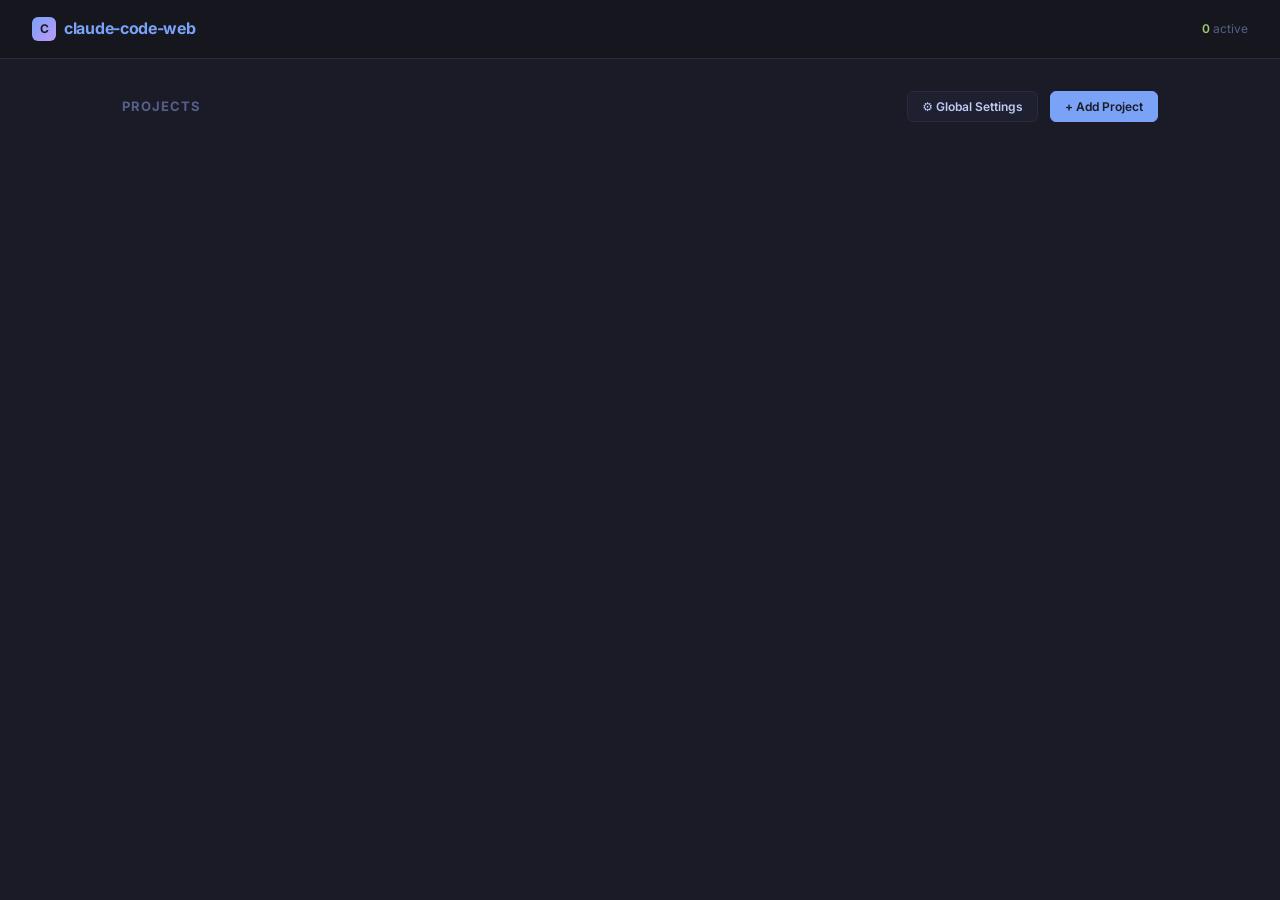
==== public/dashboard.html @ e7f1549d "feat: implement core backend server and frontend dashboard interface for project management" ====
<!DOCTYPE html>
<html lang="en">
<head>
  <meta charset="UTF-8">
  <meta name="viewport" content="width=device-width, initial-scale=1.0, viewport-fit=cover">
  <title>claude-code-web · Dashboard</title>
  <meta name="description" content="Multi-project workspace manager for Claude Code">
  <link rel="preconnect" href="https://fonts.googleapis.com">
  <link rel="preconnect" href="https://fonts.gstatic.com" crossorigin>
  <link href="https://fonts.googleapis.com/css2?family=Inter:wght@400;500;600;700&family=JetBrains+Mono:wght@400;600&display=swap" rel="stylesheet">
  <style>
    :root {
      --bg:           #1a1b26;
      --surface:      #16161e;
      --surface2:     #1e2030;
      --surface3:     #24283b;
      --border:       #2a2b3d;
      --border-hover: #3d3f58;
      --text:         #c0caf5;
      --text-muted:   #565f89;
      --text-dim:     #414868;
      --accent:       #7aa2f7;
      --accent-dim:   rgba(122,162,247,0.12);
      --green:        #9ece6a;
      --green-dim:    rgba(158,206,106,0.12);
      --red:          #f7768e;
      --red-dim:      rgba(247,118,142,0.12);
      --yellow:       #e0af68;
      --yellow-dim:   rgba(224,175,104,0.12);
      --orange:       #ff9e64;
      --purple:       #bb9af7;
      --font-sans:    'Inter', system-ui, -apple-system, sans-serif;
      --font-mono:    'JetBrains Mono', 'Fira Code', monospace;
    }

    *, *::before, *::after { box-sizing: border-box; margin: 0; padding: 0; }

    body {
      background: var(--bg);
      color: var(--text);
      font-family: var(--font-sans);
      font-size: 14px;
      line-height: 1.6;
      min-height: 100vh;
    }

    /* ── Header ─────────────────────────────────────────────────────── */
    .header {
      background: var(--surface);
      border-bottom: 1px solid var(--border);
      padding: 16px 32px;
      display: flex;
      align-items: center;
      gap: 16px;
      position: sticky;
      top: 0;
      z-index: 100;
      backdrop-filter: blur(12px);
    }

    .header-logo {
      font-size: 16px;
      font-weight: 700;
      color: var(--accent);
      letter-spacing: -0.3px;
      display: flex;
      align-items: center;
      gap: 8px;
    }

    .header-logo-icon {
      width: 24px;
      height: 24px;
      background: linear-gradient(135deg, var(--accent), var(--purple));
      border-radius: 6px;
      display: flex;
      align-items: center;
      justify-content: center;
      font-size: 12px;
      color: #1a1b26;
      font-weight: 700;
    }

    .header-workspace {
      font-family: var(--font-mono);
      font-size: 12px;
      color: var(--text-muted);
      padding: 4px 10px;
      background: var(--surface2);
      border-radius: 4px;
      max-width: 400px;
      overflow: hidden;
      text-overflow: ellipsis;
      white-space: nowrap;
    }

    .header-right {
      margin-left: auto;
      display: flex;
      align-items: center;
      gap: 12px;
    }

    .header-stat {
      font-size: 12px;
      color: var(--text-muted);
    }
    .header-stat strong {
      color: var(--green);
      font-weight: 600;
    }

    /* ── Main content ───────────────────────────────────────────────── */
    .main {
      max-width: 1100px;
      margin: 0 auto;
      padding: 32px 32px 80px;
    }

    /* ── Section header ─────────────────────────────────────────────── */
    .section-header {
      display: flex;
      align-items: center;
      justify-content: space-between;
      margin-bottom: 20px;
    }

    .section-title {
      font-size: 13px;
      font-weight: 700;
      text-transform: uppercase;
      letter-spacing: 1px;
      color: var(--text-muted);
    }

    /* ── Project grid ───────────────────────────────────────────────── */
    .project-grid {
      display: grid;
      grid-template-columns: repeat(auto-fill, minmax(320px, 1fr));
      gap: 16px;
      margin-bottom: 40px;
    }

    .project-card {
      background: var(--surface);
      border: 1px solid var(--border);
      border-radius: 12px;
      padding: 20px;
      transition: all 0.2s ease;
      position: relative;
      cursor: default;
    }
    .project-card:hover {
      border-color: var(--border-hover);
      transform: translateY(-1px);
      box-shadow: 0 4px 20px rgba(0,0,0,0.3);
    }

    .project-card-header {
      display: flex;
      align-items: flex-start;
      gap: 12px;
      margin-bottom: 12px;
    }

    .project-icon {
      width: 40px;
      height: 40px;
      border-radius: 10px;
      background: var(--accent-dim);
      display: flex;
      align-items: center;
      justify-content: center;
      font-size: 18px;
      flex-shrink: 0;
    }

    .project-info {
      flex: 1;
      min-width: 0;
    }

    .project-name {
      font-size: 15px;
      font-weight: 600;
      color: var(--text);
      margin-bottom: 2px;
      overflow: hidden;
      text-overflow: ellipsis;
      white-space: nowrap;
    }

    .project-path {
      font-family: var(--font-mono);
      font-size: 11px;
      color: var(--text-dim);
      overflow: hidden;
      text-overflow: ellipsis;
      white-space: nowrap;
    }

    .project-status {
      position: absolute;
      top: 16px;
      right: 16px;
      font-size: 10px;
      font-weight: 600;
      padding: 3px 8px;
      border-radius: 12px;
      letter-spacing: 0.3px;
      text-transform: uppercase;
    }
    .project-status.idle     { background: var(--surface2); color: var(--text-muted); }
    .project-status.starting { background: var(--yellow-dim); color: var(--yellow); }
    .project-status.running  { background: var(--green-dim); color: var(--green); }
    .project-status.stopped  { background: var(--red-dim); color: var(--red); }

    .project-actions {
      display: flex;
      gap: 8px;
      margin-top: 16px;
      padding-top: 14px;
      border-top: 1px solid var(--border);
    }

    .btn {
      padding: 7px 14px;
      border-radius: 6px;
      border: 1px solid var(--border);
      background: var(--surface2);
      color: var(--text);
      font-size: 12px;
      font-weight: 600;
      cursor: pointer;
      transition: all 0.15s;
      font-family: var(--font-sans);
      display: flex;
      align-items: center;
      gap: 5px;
    }
    .btn:hover { border-color: var(--accent); color: var(--accent); background: var(--accent-dim); }
    .btn:disabled { opacity: 0.35; cursor: default; pointer-events: none; }

    .btn-primary {
      background: var(--accent);
      border-color: var(--accent);
      color: #1a1b26;
    }
    .btn-primary:hover { opacity: 0.85; border-color: var(--accent); color: #1a1b26; background: var(--accent); }

    .btn-danger {
      border-color: transparent;
      background: transparent;
      color: var(--text-muted);
    }
    .btn-danger:hover { color: var(--red); border-color: var(--red); background: var(--red-dim); }

    .btn-start { border-color: var(--green); color: var(--green); background: var(--green-dim); }
    .btn-start:hover { opacity: 0.85; }

    .btn-stop { border-color: var(--red); color: var(--red); background: var(--red-dim); }
    .btn-stop:hover { opacity: 0.85; }

    /* ── Empty state ────────────────────────────────────────────────── */
    .empty-state {
      text-align: center;
      padding: 60px 20px;
      color: var(--text-muted);
    }
    .empty-state-icon {
      font-size: 48px;
      margin-bottom: 16px;
      opacity: 0.5;
    }
    .empty-state-title {
      font-size: 16px;
      font-weight: 600;
      color: var(--text);
      margin-bottom: 8px;
    }
    .empty-state-text {
      font-size: 13px;
      max-width: 400px;
      margin: 0 auto;
    }

    /* ── Add project panel ──────────────────────────────────────────── */
    .add-panel {
      background: var(--surface);
      border: 1px solid var(--border);
      border-radius: 12px;
      overflow: hidden;
    }

    .add-tabs {
      display: flex;
      border-bottom: 1px solid var(--border);
    }
    .add-tab {
      flex: 1;
      padding: 12px 16px;
      font-size: 12px;
      font-weight: 600;
      color: var(--text-muted);
      background: transparent;
      border: none;
      cursor: pointer;
      transition: all 0.15s;
      text-align: center;
      font-family: var(--font-sans);
    }
    .add-tab:hover { color: var(--text); background: rgba(255,255,255,0.02); }
    .add-tab.active {
      color: var(--accent);
      box-shadow: inset 0 -2px 0 var(--accent);
      background: rgba(122,162,247,0.04);
    }

    .add-body {
      padding: 20px;
    }

    .add-form {
      display: none;
      gap: 12px;
      flex-direction: column;
    }
    .add-form.active { display: flex; }

    .form-label {
      font-size: 11px;
      font-weight: 600;
      text-transform: uppercase;
      letter-spacing: 0.5px;
      color: var(--text-muted);
      margin-bottom: 4px;
    }

    .form-input {
      width: 100%;
      padding: 10px 14px;
      background: var(--bg);
      border: 1px solid var(--border);
      border-radius: 8px;
      color: var(--text);
      font-family: var(--font-mono);
      font-size: 13px;
      outline: none;
      transition: border-color 0.15s;
    }
    .form-input:focus { border-color: var(--accent); }
    .form-input::placeholder { color: var(--text-dim); }

    .form-hint {
      font-size: 11px;
      color: var(--text-dim);
    }

    .form-actions {
      display: flex;
      gap: 10px;
      justify-content: flex-end;
    }

    .form-error {
      font-size: 12px;
      color: var(--red);
      display: none;
    }
    .form-error.show { display: block; }

    /* ── Loading state ──────────────────────────────────────────────── */
    .loading-spinner {
      display: inline-block;
      width: 16px;
      height: 16px;
      border: 2px solid var(--border);
      border-top-color: var(--accent);
      border-radius: 50%;
      animation: spin 0.6s linear infinite;
    }
    @keyframes spin { to { transform: rotate(360deg); } }

    /* ── Toast notification ─────────────────────────────────────────── */
    .toast {
      position: fixed;
      bottom: 24px;
      right: 24px;
      background: var(--surface2);
      border: 1px solid var(--border);
      border-radius: 8px;
      padding: 12px 16px;
      font-size: 13px;
      color: var(--text);
      box-shadow: 0 8px 32px rgba(0,0,0,0.4);
      z-index: 1000;
      animation: slideUp 0.3s ease-out;
      display: none;
    }
    .toast.show { display: block; }
    .toast.error { border-color: var(--red); color: var(--red); }
    .toast.success { border-color: var(--green); color: var(--green); }
    @keyframes slideUp {
      from { opacity: 0; transform: translateY(10px); }
      to { opacity: 1; transform: translateY(0); }
    }

    /* ── Config modal ───────────────────────────────────────────────── */
    .modal-overlay {
      position: fixed;
      inset: 0;
      background: rgba(0,0,0,0.6);
      z-index: 200;
      display: none;
      align-items: center;
      justify-content: center;
      backdrop-filter: blur(4px);
    }
    .modal-overlay.show { display: flex; }

    .modal {
      background: var(--surface);
      border: 1px solid var(--border);
      border-radius: 12px;
      padding: 24px;
      width: 480px;
      max-width: 90vw;
      box-shadow: 0 24px 48px rgba(0,0,0,0.5);
    }

    .modal-title {
      font-size: 16px;
      font-weight: 700;
      margin-bottom: 16px;
      color: var(--accent);
    }

    .modal-field {
      margin-bottom: 14px;
    }

    .modal-actions {
      display: flex;
      gap: 10px;
      justify-content: flex-end;
      margin-top: 20px;
    }

    /* ── Responsive ─────────────────────────────────────────────────── */
    @media (max-width: 600px) {
      .header { padding: 12px 16px; gap: 10px; }
      .main { padding: 16px 16px 60px; }
      .project-grid { grid-template-columns: 1fr; gap: 12px; }
      .project-card { padding: 16px; }
      .add-tabs { flex-wrap: wrap; }
    }
  </style>
</head>
<body>

<div class="header">
  <div class="header-logo">
    <div class="header-logo-icon">C</div>
    <span>claude-code-web</span>
  </div>
  <div class="header-right">
    <div class="header-stat"><strong id="active-count">0</strong> active</div>
  </div>
</div>

<div class="main">
  <div class="section-header">
    <h1 class="section-title">Projects</h1>
    <div>
      <button class="btn" onclick="openGlobalConfigModal()" style="display:inline-flex;margin-right:8px;">⚙ Global Settings</button>
      <button class="btn btn-primary" onclick="openAddModal()" style="display:inline-flex;">+ Add Project</button>
    </div>
  </div>

  <div id="project-grid" class="project-grid">
    <!-- populated by JS -->
  </div>

  <div id="empty-state" class="empty-state" style="display:none">
    <div class="empty-state-icon">📁</div>
    <div class="empty-state-title">No projects yet</div>
    <div class="empty-state-text">Add a folder from your workspace, create a new repository, or clone one from the internet.</div>
  </div>

<!-- Add Project Modal -->
<div class="modal-overlay" id="add-modal">
  <div class="modal" style="padding: 0; max-width: 500px; width: 100%; border-radius: 12px; overflow: hidden;">
    <div style="display: flex; justify-content: space-between; align-items: center; padding: 16px 20px; border-bottom: 1px solid var(--border);">
      <h2 class="modal-title" style="margin: 0; font-size: 14px;">Add Project</h2>
      <button class="btn btn-danger" onclick="closeAddModal()" style="padding: 4px 8px;">✕</button>
    </div>
    <div class="add-tabs">
      <button class="add-tab active" data-tab="folder" onclick="switchTab('folder')">📂 Existing Folder</button>
      <button class="add-tab" data-tab="create" onclick="switchTab('create')">✨ New Repo</button>
      <button class="add-tab" data-tab="clone" onclick="switchTab('clone')">🔗 Git Clone</button>
    </div>
    <div class="add-body">

      <div class="add-form active" id="form-folder">
        <div>
          <div class="form-label">Folder path (relative to workspace)</div>
          <input class="form-input" id="input-folder-path" list="workspace-folders" placeholder="e.g. my-project">
          <datalist id="workspace-folders"></datalist>
          <div class="form-hint">Must be inside the workspace directory</div>
        </div>
        <div class="form-error" id="error-folder"></div>
        <div class="form-actions">
          <button class="btn btn-primary" id="btn-add-folder" onclick="addFolder()">Add Folder</button>
        </div>
      </div>

      <div class="add-form" id="form-create">
        <div>
          <div class="form-label">Repository name</div>
          <input class="form-input" id="input-repo-name" placeholder="e.g. my-new-project">
          <div class="form-hint">A new directory with git init will be created in the workspace</div>
        </div>
        <div class="form-error" id="error-create"></div>
        <div class="form-actions">
          <button class="btn btn-primary" id="btn-create-repo" onclick="createRepo()">Create Repo</button>
        </div>
      </div>

      <div class="add-form" id="form-clone">
        <div>
          <div class="form-label">Git URL</div>
          <input class="form-input" id="input-clone-url" placeholder="https://github.com/user/repo.git or git@github.com:user/repo.git">
        </div>
        <div>
          <div class="form-label">Name (optional)</div>
          <input class="form-input" id="input-clone-name" placeholder="auto-detected from URL">
        </div>
        <div class="form-error" id="error-clone"></div>
        <div class="form-actions">
          <button class="btn btn-primary" id="btn-clone" onclick="cloneRepo()">Clone</button>
        </div>
      </div>

    </div>
  </div>
</div>

<!-- Global Config Modal -->
<div class="modal-overlay" id="global-config-modal">
  <div class="modal">
    <div class="modal-title">⚙ Global Configuration</div>
    <div class="modal-field">
      <div class="form-label">Global Claude Args (one per line)</div>
      <textarea class="form-input" id="global-config-claude-args" rows="4" placeholder="--model&#10;sonnet" style="resize:vertical;font-family:var(--font-mono);font-size:12px;"></textarea>
      <div class="form-hint">These arguments will be used for all projects unless overridden.</div>
    </div>
    <div class="modal-field">
      <div class="form-label">Voice Dictation Language</div>
      <select class="form-input" id="global-config-dictate-lang" style="font-size:14px; padding:8px 12px; border-radius:6px; background:var(--bg); border:1px solid var(--border); color:var(--text); width:100%;">
        <option value="en-US">English</option>
        <option value="vi-VN">Vietnamese</option>
        <option value="zh-CN">Chinese (Simplified)</option>
        <option value="ja-JP">Japanese</option>
        <option value="ko-KR">Korean</option>
        <option value="es-ES">Spanish</option>
        <option value="fr-FR">French</option>
        <option value="de-DE">German</option>
      </select>
    </div>
    <div class="modal-actions">
      <button class="btn" onclick="closeGlobalConfigModal()">Cancel</button>
      <button class="btn btn-primary" onclick="saveGlobalConfig()">Save</button>
    </div>
  </div>
</div>

<!-- Project Config Modal -->
<div class="modal-overlay" id="config-modal">
  <div class="modal">
    <div class="modal-title">⚙ Project Configuration</div>
    <input type="hidden" id="config-project-id">
    <div class="modal-field">
      <div class="form-label">Display Name</div>
      <input class="form-input" id="config-name" placeholder="Project name">
    </div>
    <div class="modal-field">
      <div class="form-label">Claude Args (one per line)</div>
      <textarea class="form-input" id="config-claude-args" rows="4" placeholder="--model&#10;sonnet" style="resize:vertical;font-family:var(--font-mono);font-size:12px;"></textarea>
      <div class="form-hint">Override global Claude arguments for this project</div>
    </div>
    <div class="modal-actions">
      <button class="btn" onclick="closeConfigModal()">Cancel</button>
      <button class="btn btn-primary" onclick="saveConfig()">Save</button>
    </div>
  </div>
</div>

<!-- Auth Modal -->
<div class="modal-overlay" id="auth-modal" style="z-index: 10000; background: var(--bg);">
  <div class="modal">
    <div class="modal-title">Authentication Required</div>
    <div class="modal-field">
      <div class="form-label">Password</div>
      <input type="password" class="form-input" id="auth-password" onkeydown="if(event.key==='Enter') submitAuth()">
    </div>
    <div class="form-error" id="auth-error"></div>
    <div class="modal-actions">
      <button class="btn btn-primary" style="width: 100%" onclick="submitAuth()">Login</button>
    </div>
  </div>
</div>

<!-- Toast -->
<div class="toast" id="toast"></div>

<script>
// ── State ─────────────────────────────────────────────────────────────────
let workspace = '';
let projects = [];
let globalClaudeArgs = [];

// ── Tab switching ─────────────────────────────────────────────────────────
function switchTab(tab) {
  document.querySelectorAll('.add-tab').forEach(t => t.classList.toggle('active', t.dataset.tab === tab));
  document.querySelectorAll('.add-form').forEach(f => f.classList.toggle('active', f.id === `form-${tab}`));
}

// ── Toast ─────────────────────────────────────────────────────────────────
function showToast(msg, type = 'success') {
  const el = document.getElementById('toast');
  el.textContent = msg;
  el.className = `toast show ${type}`;
  setTimeout(() => el.className = 'toast', 3000);
}

// ── Auth ──────────────────────────────────────────────────────────────────
function showAuthModal() {
  document.getElementById('auth-modal').classList.add('show');
  document.getElementById('auth-password').focus();
}

async function submitAuth() {
  const pwd = document.getElementById('auth-password').value;
  const errEl = document.getElementById('auth-error');
  try {
    const res = await fetch('/api/auth/login', {
      method: 'POST',
      headers: { 'Content-Type': 'application/json' },
      body: JSON.stringify({ password: pwd })
    });
    if (!res.ok) {
      errEl.textContent = 'Invalid password';
      return;
    }
    location.reload();
  } catch (err) {
    errEl.textContent = err.message;
  }
}

// ── Fetch projects ────────────────────────────────────────────────────────
async function fetchProjects() {
  try {
    const res = await fetch('/api/projects');
    if (res.status === 401) {
      showAuthModal();
      return;
    }
    const data = await res.json();
    workspace = data.workspace || '';
    globalClaudeArgs = data.globalClaudeArgs || data.globalQwenArgs || [];
    projects = data.projects || [];
    render();
  } catch (err) {
    console.error('Failed to fetch projects:', err);
  }
}

async function fetchWorkspaceFolders() {
  try {
    const res = await fetch('/api/workspace/folders');
    const data = await res.json();
    if (data.folders) {
      const datalist = document.getElementById('workspace-folders');
      datalist.innerHTML = data.folders.map(f => `<option value="${esc(f)}">`).join('');
    }
  } catch (err) {
    console.error('Failed to fetch workspace folders:', err);
  }
}

// ── Render ────────────────────────────────────────────────────────────────
function render() {
  const activeCount = projects.filter(p => p.status === 'running' || p.status === 'starting').length;
  document.getElementById('active-count').textContent = activeCount;

  const grid = document.getElementById('project-grid');
  const empty = document.getElementById('empty-state');

  if (projects.length === 0) {
    grid.style.display = 'none';
    empty.style.display = 'block';
    return;
  }

  grid.style.display = 'grid';
  empty.style.display = 'none';

  grid.innerHTML = projects.map(p => {
    const isActive = p.status === 'running' || p.status === 'starting';
    const statusDot = p.status === 'running' ? '●' : p.status === 'starting' ? '●' : p.status === 'stopped' ? '○' : '○';

    return `
      <div class="project-card" id="card-${esc(p.id)}">
        <div class="project-status ${esc(p.status)}">${statusDot} ${esc(p.status)}</div>
        <div class="project-card-header">
          <div class="project-icon">${p.name.charAt(0).toUpperCase()}</div>
          <div class="project-info">
            <div class="project-name">${esc(p.name)}</div>
            <div class="project-path">${esc(p.path.startsWith(workspace) ? p.path.slice(workspace.length).replace(/^[\/\\]/, '') || '.' : p.path)}</div>
          </div>
        </div>
        <div class="project-actions">
          ${isActive
            ? `<a class="btn btn-primary" href="/project/${esc(p.id)}">Open</a>
               <button class="btn btn-stop" onclick="stopProject('${esc(p.id)}')">⏹ Stop</button>`
            : `<button class="btn btn-start" onclick="startProject('${esc(p.id)}')">▶ Start</button>`
          }
          <button class="btn" onclick="openConfigModal('${esc(p.id)}')">⚙</button>
          <button class="btn btn-danger" onclick="removeProject('${esc(p.id)}', '${esc(p.name)}')">✕</button>
        </div>
      </div>
    `;
  }).join('');
}

function esc(str) {
  return String(str)
    .replace(/&/g, '&amp;').replace(/</g, '&lt;')
    .replace(/>/g, '&gt;').replace(/"/g, '&quot;').replace(/'/g, '&#39;');
}

// ── Actions ───────────────────────────────────────────────────────────────
async function startProject(id) {
  try {
    const res = await fetch(`/api/projects/${id}/start`, { method: 'POST' });
    if (!res.ok) {
      const data = await res.json();
      if (res.status === 409 && data.error && data.error.includes("already running")) {
        window.location.href = `/project/${id}`;
        return;
      }
      showToast(data.error || 'Failed to start', 'error');
      return;
    }
    window.location.href = `/project/${id}`;
  } catch (err) {
    showToast('Failed to start: ' + err.message, 'error');
  }
}

async function stopProject(id) {
  try {
    const res = await fetch(`/api/projects/${id}/stop`, { method: 'POST' });
    if (!res.ok) {
      const data = await res.json();
      showToast(data.error || 'Failed to stop', 'error');
      return;
    }
    showToast('Claude stopped');
    fetchProjects();
  } catch (err) {
    showToast('Failed to stop: ' + err.message, 'error');
  }
}

async function removeProject(id, name) {
  if (!confirm(`Remove "${name}" from the dashboard?\n\nThis will NOT delete the folder on disk.`)) return;
  try {
    const res = await fetch(`/api/projects/${id}`, { method: 'DELETE' });
    if (!res.ok) {
      const data = await res.json();
      showToast(data.error || 'Failed to remove', 'error');
      return;
    }
    showToast('Project removed');
    fetchProjects();
  } catch (err) {
    showToast('Failed to remove: ' + err.message, 'error');
  }
}

function openAddModal() {
  document.getElementById('add-modal').classList.add('show');
}

function closeAddModal() {
  document.getElementById('add-modal').classList.remove('show');
}

// ── Add project actions ───────────────────────────────────────────────────
async function addFolder() {
  const rawPath = document.getElementById('input-folder-path').value.trim();
  const path = rawPath.replace(/^[\/\\]+/, '');
  const errEl = document.getElementById('error-folder');
  errEl.className = 'form-error';
  if (!path) { errEl.textContent = 'Path is required'; errEl.className = 'form-error show'; return; }

  const fullPath = workspace + '/' + path;

  const btn = document.getElementById('btn-add-folder');
  btn.disabled = true;
  try {
    const res = await fetch('/api/projects/add-folder', {
      method: 'POST',
      headers: { 'Content-Type': 'application/json' },
      body: JSON.stringify({ path: fullPath }),
    });
    const data = await res.json();
    if (!res.ok) {
      errEl.textContent = data.error || 'Failed';
      errEl.className = 'form-error show';
      return;
    }
    document.getElementById('input-folder-path').value = '';
    closeAddModal();
    showToast(`Added "${data.name}"`);
    fetchProjects();
  } catch (err) {
    errEl.textContent = err.message;
    errEl.className = 'form-error show';
  } finally {
    btn.disabled = false;
  }
}

async function createRepo() {
  const name = document.getElementById('input-repo-name').value.trim();
  const errEl = document.getElementById('error-create');
  errEl.className = 'form-error';
  if (!name) { errEl.textContent = 'Name is required'; errEl.className = 'form-error show'; return; }

  const btn = document.getElementById('btn-create-repo');
  btn.disabled = true;
  try {
    const res = await fetch('/api/projects/create-repo', {
      method: 'POST',
      headers: { 'Content-Type': 'application/json' },
      body: JSON.stringify({ name }),
    });
    const data = await res.json();
    if (!res.ok) {
      errEl.textContent = data.error || 'Failed';
      errEl.className = 'form-error show';
      return;
    }
    document.getElementById('input-repo-name').value = '';
    closeAddModal();
    showToast(`Created "${data.name}"`);
    fetchProjects();
  } catch (err) {
    errEl.textContent = err.message;
    errEl.className = 'form-error show';
  } finally {
    btn.disabled = false;
  }
}

async function cloneRepo() {
  const url = document.getElementById('input-clone-url').value.trim();
  const name = document.getElementById('input-clone-name').value.trim();
  const errEl = document.getElementById('error-clone');
  errEl.className = 'form-error';
  if (!url) { errEl.textContent = 'URL is required'; errEl.className = 'form-error show'; return; }

  const btn = document.getElementById('btn-clone');
  btn.disabled = true;
  btn.innerHTML = '<span class="loading-spinner"></span> Cloning…';
  try {
    const res = await fetch('/api/projects/clone', {
      method: 'POST',
      headers: { 'Content-Type': 'application/json' },
      body: JSON.stringify({ url, name: name || undefined }),
    });
    const data = await res.json();
    if (!res.ok) {
      errEl.textContent = data.error || 'Failed';
      errEl.className = 'form-error show';
      return;
    }
    document.getElementById('input-clone-url').value = '';
    document.getElementById('input-clone-name').value = '';
    closeAddModal();
    showToast(`Cloned "${data.name}"`);
    fetchProjects();
  } catch (err) {
    errEl.textContent = err.message;
    errEl.className = 'form-error show';
  } finally {
    btn.disabled = false;
    btn.textContent = 'Clone';
  }
}

// ── Config modal ──────────────────────────────────────────────────────────
function openGlobalConfigModal() {
  document.getElementById('global-config-claude-args').value = globalClaudeArgs.join('\n');
  document.getElementById('global-config-dictate-lang').value = localStorage.getItem('claude_dictate_lang') || 'en-US';
  document.getElementById('global-config-modal').classList.add('show');
}

function closeGlobalConfigModal() {
  document.getElementById('global-config-modal').classList.remove('show');
}

async function saveGlobalConfig() {
  const argsText = document.getElementById('global-config-claude-args').value.trim();
  const args = argsText ? argsText.split('\n').map(s => s.trim()).filter(Boolean) : [];
  
  const dictateLang = document.getElementById('global-config-dictate-lang').value;
  localStorage.setItem('claude_dictate_lang', dictateLang);

  try {
    const res = await fetch(`/api/settings/global`, {
      method: 'PUT',
      headers: { 'Content-Type': 'application/json' },
      body: JSON.stringify({ globalClaudeArgs: args, globalQwenArgs: args }),
    });
    if (!res.ok) {
      const data = await res.json();
      showToast(data.error || 'Failed to save', 'error');
      return;
    }
    closeGlobalConfigModal();
    showToast('Global configuration saved');
    fetchProjects();
  } catch (err) {
    showToast('Failed to save: ' + err.message, 'error');
  }
}

function openConfigModal(id) {
  const proj = projects.find(p => p.id === id);
  if (!proj) return;
  document.getElementById('config-project-id').value = id;
  document.getElementById('config-name').value = proj.name;
  document.getElementById('config-claude-args').value = (proj.claudeArgs || proj.qwenArgs || []).join('\n');
  document.getElementById('config-modal').classList.add('show');
}

function closeConfigModal() {
  document.getElementById('config-modal').classList.remove('show');
}

async function saveConfig() {
  const id = document.getElementById('config-project-id').value;
  const name = document.getElementById('config-name').value.trim();
  const argsText = document.getElementById('config-claude-args').value.trim();
  const claudeArgs = argsText ? argsText.split('\n').map(s => s.trim()).filter(Boolean) : [];

  try {
    const res = await fetch(`/api/projects/${id}`, {
      method: 'PUT',
      headers: { 'Content-Type': 'application/json' },
      body: JSON.stringify({ name, claudeArgs: claudeArgs, qwenArgs: claudeArgs }),
    });
    if (!res.ok) {
      const data = await res.json();
      showToast(data.error || 'Failed to save', 'error');
      return;
    }
    closeConfigModal();
    showToast('Configuration saved');
    fetchProjects();
  } catch (err) {
    showToast('Failed to save: ' + err.message, 'error');
  }
}

// Close modals on overlay click
document.querySelectorAll('.modal-overlay').forEach(overlay => {
  overlay.addEventListener('click', (e) => {
    if (e.target === e.currentTarget) {
      e.target.classList.remove('show');
    }
  });
});

// ── Enter key for forms ───────────────────────────────────────────────────
document.getElementById('input-folder-path').addEventListener('keydown', e => { if (e.key === 'Enter') addFolder(); });
document.getElementById('input-repo-name').addEventListener('keydown', e => { if (e.key === 'Enter') createRepo(); });
document.getElementById('input-clone-url').addEventListener('keydown', e => { if (e.key === 'Enter') cloneRepo(); });

// ── Init ──────────────────────────────────────────────────────────────────
fetchProjects();
fetchWorkspaceFolders();
// Poll every 3 seconds for status updates
setInterval(fetchProjects, 3000);
</script>
</body>
</html>
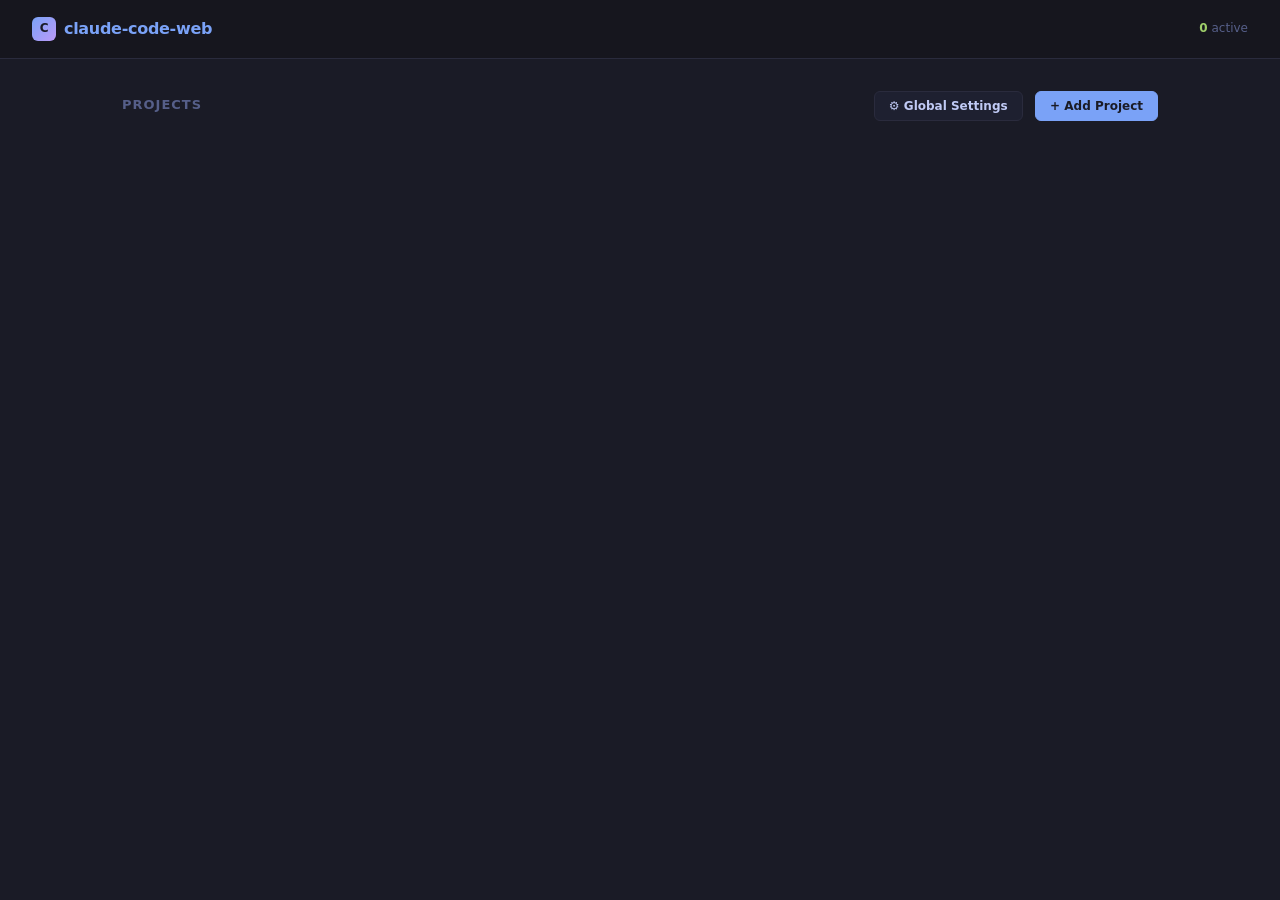
==== commit 37027a45: "fix: sanitize git repository inputs and replace inline event handlers with event delegation to preve" ====
--- a/public/dashboard.html
+++ b/public/dashboard.html
@@ -2,6 +2,9 @@
 <html lang="en">
 <head>
   <meta charset="UTF-8">
+  <!-- Content-Security-Policy: see note in index.html. Same-origin by default;
+       scripts/styles limited to self + cdnjs; fonts to Google Fonts. -->
+  <meta http-equiv="Content-Security-Policy" content="default-src 'self'; script-src 'self' 'unsafe-inline' https://cdnjs.cloudflare.com; style-src 'self' 'unsafe-inline' https://cdnjs.cloudflare.com https://fonts.googleapis.com; font-src 'self' https://fonts.gstatic.com; img-src 'self' data:; media-src 'self'; connect-src 'self'; object-src 'none'; base-uri 'self'; form-action 'self'">
   <meta name="viewport" content="width=device-width, initial-scale=1.0, viewport-fit=cover">
   <title>claude-code-web · Dashboard</title>
   <meta name="description" content="Multi-project workspace manager for Claude Code">
